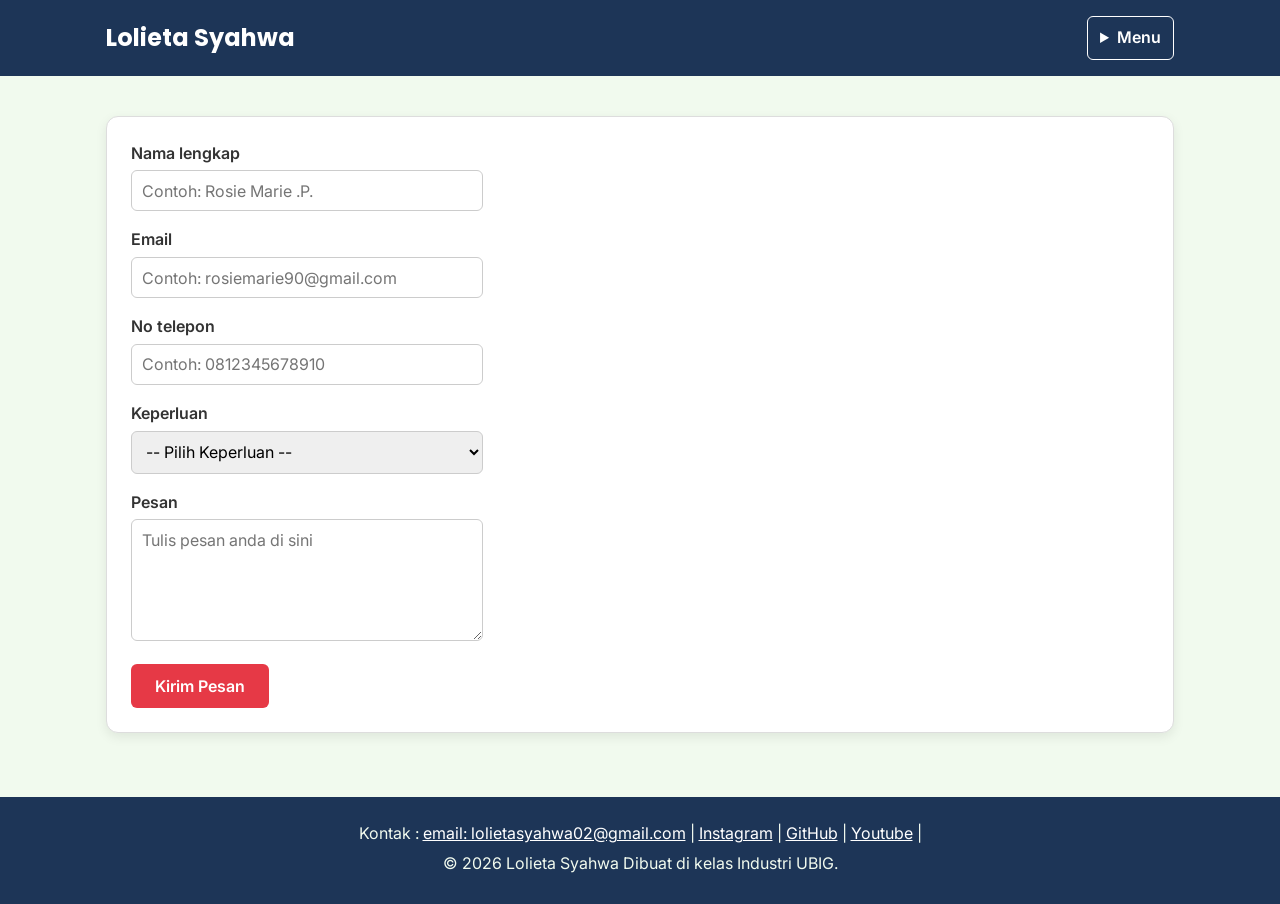
==== kontak.html @ 234e2c66 "feat: LATIHAN-LOLILETA vl" ====
<!DOCTYPE html>
<html lang="en">

<head>
    <meta charset="UTF-8">

    <meta name="viewport" content="width=device-width, initial-
scale=1.0">

    <title>KONTAK | LOLIETA</title>
    <link rel="preconnect" href="https://fonts.googleapis.com">
    <link rel="preconnect" href="https://fonts.gstatic.com" crossorigin>
    <link href="https://fonts.googleapis.com/css2?
family=Inter:wght@400;600&family=Poppins:wght@600;700&display=swap" rel="stylesheet">
    <link rel="stylesheet" href="style.css">


</head>

<body>

    <header>
        <div class="container navbar">
            <h1>Lolieta Syahwa</h1>
            <nav class="menu-laptop">
                <ul>
                    <li><a href="index.html">Beranda</a></li>
                    <li><a href="proyek.html">Proyek</a></li>
                    <li><a href="kontak.html">Kontak</a></li>
                </ul>
            </nav>
            <details class="menu-ponsel">
                <summary>Menu</summary>
                <nav>
                    <ul>
                        <li><a href="index.html">Beranda</a></li>
                        <li><a href="proyek.html">Proyek</a></li>
                        <li><a href="kontak.html">Kontak</a></li>
                    </ul>
                </nav>
            </details>
        </div>
    </header>
    
    <main>
        <div class="container">
            <section class="kartu">

                <p> <label for="nama">Nama lengkap</label><br>
                    <input type="text" id="nama" name="nama" placeholder="Contoh: Rosie Marie .P." required>

                </p>
                <P>

                    <label for="email">Email</label><br>
                    <input type="email" id="email" name="email" placeholder="Contoh: rosiemarie90@gmail.com" required>

                </p>
                <p>

                    <label for="hp">No telepon</label><br>
                    <input type="tel" id="hp" name="hp" placeholder="Contoh: 0812345678910" required>
                </p>

                <label fro="keperluan">Keperluan</label><br>
                <select id="keperluan" name="keperluan" required>
                    <option value=""> -- Pilih Keperluan -- </option>
                    <option value="tanya">Bertanya</option>
                    <option value="kolab">Kolaborasi</option>
                    <option value="saran">Saran</option>
                </select>

                </p>

                <label for="pesan">Pesan</label><br>
                <textarea id="pesan" name="pesan" rows="5" cols="40" placeholder="Tulis pesan anda di sini"
                    required></textarea>

                </p>

                <button type="submit">Kirim Pesan</button>
            </section>
            </form>
        </div>
    </main>

    <footer>
        <p>Kontak :
            <a href="mailto:lolietasyahwa02@gmail.com">email: lolietasyahwa02@gmail.com</a> |
            <a href="https://www.instagram.com/lolietasyh" target="_blank">Instagram</a> |
            <a href="https://github.com/lolietasyahwa-cyber" target="_blank">GitHub</a> |
            <a href="https://youtube.com/@lolietasyh" target="_blank">Youtube</a> |
        </p>
        <p>&copy; 2026 Lolieta Syahwa
            Dibuat di kelas Industri UBIG.</p>
    </footer>
    
</body>

</html>
---- style.css ----
/* Gaya portofolio Lolieta Syahwa 
Palet: #1D3557 (utama), #E63946 (aksen), #F1FAEE (latar)
Huruf: Poppins (judul), Inter (isi)
Tata letak: mobile first, titik ubah 768px (tablet) dan 1024px
(laptop) */

/* 1. Reset */
* {
    box-sizing: border-box;
    margin: 0;
}

img {
    max-width: 100%;
    height: auto;
}

/* 2. Dasar halaman: warna dan huruf */
body {
    font-family: "Inter", Arial, sans-serif;
    font-size: 1rem;
    line-height: 1.6;
    color: #333333;
    background-color: #F1FAEE;
}

h1,
h2,
h3 {
    font-family: "Poppins", Arial, sans-serif;
    color: #1D3557;
    line-height: 1.3;
}

h2 {
    margin-bottom: 0.75rem;
}

p,
ul,
ol {
    margin-bottom: 1rem;
}

a {
    color: #E63946;
}

/* 3. Wadah, header, dan menu */
.container {
    max-width: 1100px;
    margin: 0 auto;
    padding: 0 1rem;
}

header {
    background-color: #1D3557;
    color: #FFFFFF;
    padding: 1rem 0;
}

header h1 {
    color: #FFFFFF;
    font-size: 1.5rem;
}

.navbar {
    display: flex;
    flex-wrap: wrap;
    justify-content: space-between;
    align-items: center;
    gap: 0.5rem;
}

nav ul {
    display: flex;
    gap: 0.25rem;
    padding: 0;
    margin: 0;
    list-style: none;
}

nav a {
    display: inline-block;
    padding: 0.5rem 0.75rem;
    border-radius: 6px;
    color: #FFFFFF;
    font-weight: 600;
    text-decoration: none;
}

/* Tantangan: menu ponsel buka-tutup dengan details */
.menu-laptop {
    display: none;
}

.menu-ponsel summary {
    padding: 0.5rem 0.75rem;
    border: 1px solid #FFFFFF;
    border-radius: 6px;
    font-weight: 600;
    cursor: pointer;
}

.menu-ponsel ul {
    flex-direction: column;
    margin-top: 0.5rem;
}

/* 4. Isi utama, hero, dan kartu */
main {
    padding: 1.5rem 0;
}

.hero {
    display: flex;
    flex-direction: column;
    align-items: center;
    gap: 1.5rem;
    padding: 1rem 0 2rem;
    text-align: center;
}

.hero img {
    border: 4px solid #E63946;
    border-radius: 50%;
}

.hero h2 {
    font-size: 2rem;
}

.tombol {
    display: inline-block;
    padding: 0.75rem 1.5rem;
    border-radius: 6px;
    background-color: #E63946;
    color: #FFFFFF;
    font-weight: 600;
    text-decoration: none;
}

.kartu {
    background-color: #FFFFFF;
    padding: 1rem;
    margin-bottom: 1.5rem;
    border: 1px solid #DDDDDD;
    border-radius: 12px;
    box-shadow: 0 4px 12px rgba(0, 0, 0, 0.08);
}

.daftar-kartu {
    display: flex;
    flex-wrap: wrap;
    gap: 1.5rem;
    margin-bottom: 1.5rem;
}

.daftar-kartu .kartu {
    flex: 1 1 280px;
    margin-bottom: 0;
}

article img {
    border-radius: 8px;
    border: 1px solid #DDDDDD;
}

/* 5. Tabel */
table {
    border-collapse: collapse;
}

caption {
    font-weight: 600;
    text-align: left;
    margin-bottom: 0.5rem;
}

th,
td {
    border: 1px solid #CCCCCC;
    padding: 0.5rem 0.75rem;
    text-align: left;
}

th {
    background-color: #1D3557;
    color: #FFFFFF;
}

/* 7. Footer */
footer {
    background-color: #1D3557;
    color: #F1FAEE;
    text-align: center;

    padding: 1.5rem;
}

footer p {
    margin-bottom: 0.25rem;
}

footer a {
    color: #FFFFFF;
}

/* 6. Form */
label {
    font-weight: 600;
}

input,
select,
textarea {
    width: 100%;
    max-width: 22rem;
    padding: 0.6rem;
    margin-top: 0.25rem;
    border: 1px solid #CCCCCC;
    border-radius: 6px;
    font-family: inherit;
    font-size: 1rem;
}

button {
    padding: 0.75rem 1.5rem;
    border: none;
    border-radius: 6px;
    background-color: #E63946;
    color: #FFFFFF;
    font-family: inherit;
    font-size: 1rem;
    font-weight: 600;
    cursor: pointer;
}

/* 7. Footer */
footer {
    background-color: #1D3557;
    color: #F1FAEE;
    text-align: center;

    padding: 1.5rem;
}

footer p {
    margin-bottom: 0.25rem;
}

footer a {
    color: #FFFFFF;
}

/* 8. Tablet: lebar layar 768px ke atas */
@media (min-width: 768px) {

    .hero {
        flex-direction: row;
        padding: 2rem 0 3rem;
        text-align: left;
    }

    .kartu {
        padding: 1.5rem;
    }
}

/* 9. Laptop: lebar layar 1024px ke atas */
@media (min-width: 1024px) {

    main {
        padding: 2.5rem 0;
    }

    .hero {
        gap: 3rem;
    }

    .hero h2 {
        font-size: 2.75rem;
    }
}
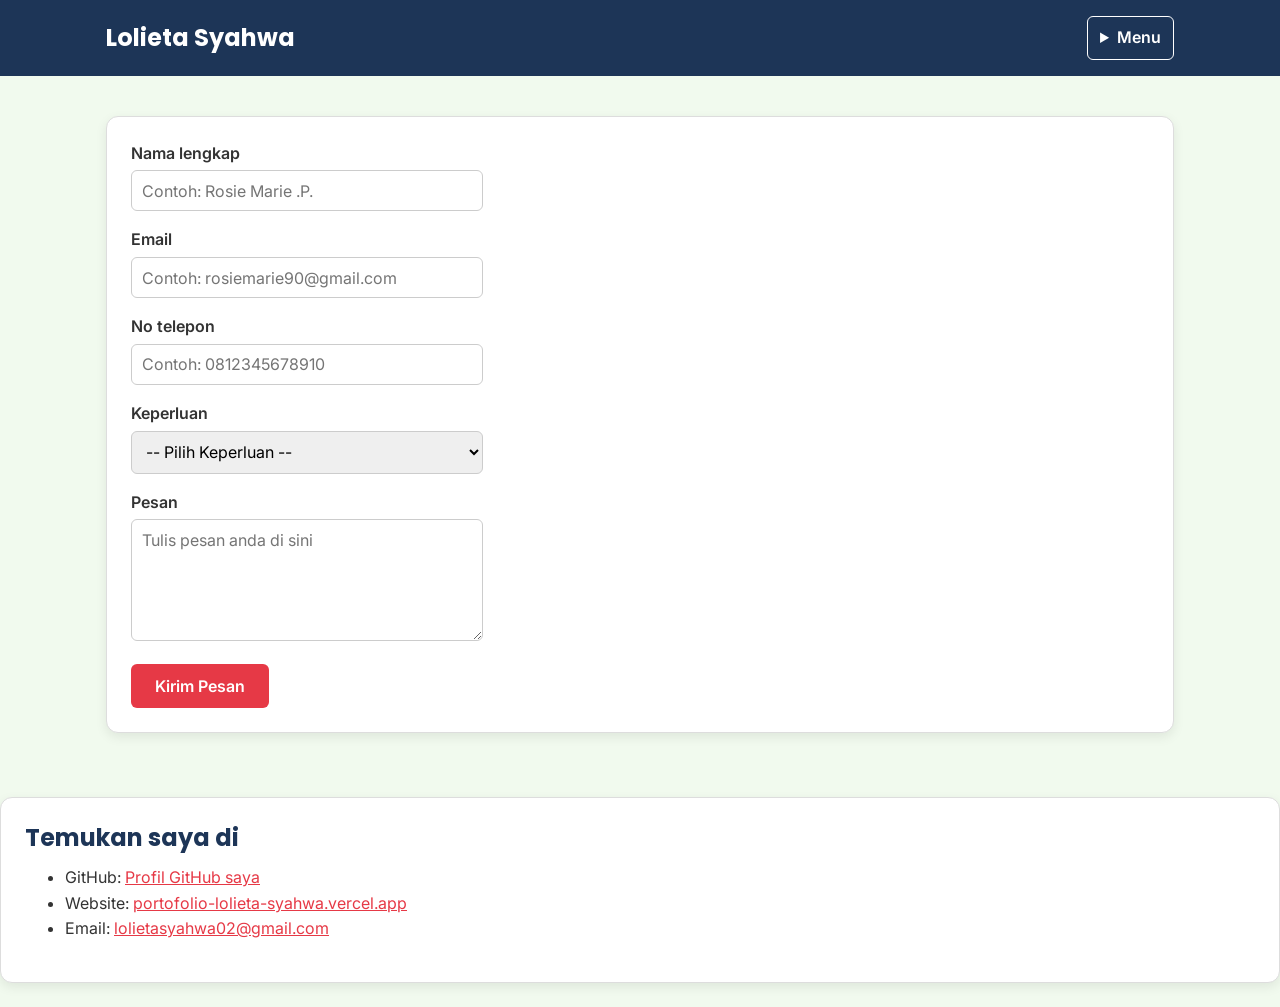
==== commit a44d7ff2: "update: tampilan halaman kontak" ====
--- a/kontak.html
+++ b/kontak.html
@@ -41,7 +41,7 @@
             </details>
         </div>
     </header>
-    
+
     <main>
         <div class="container">
             <section class="kartu">
@@ -84,17 +84,18 @@
         </div>
     </main>
 
-    <footer>
-        <p>Kontak :
-            <a href="mailto:lolietasyahwa02@gmail.com">email: lolietasyahwa02@gmail.com</a> |
-            <a href="https://www.instagram.com/lolietasyh" target="_blank">Instagram</a> |
-            <a href="https://github.com/lolietasyahwa-cyber" target="_blank">GitHub</a> |
-            <a href="https://youtube.com/@lolietasyh" target="_blank">Youtube</a> |
-        </p>
-        <p>&copy; 2026 Lolieta Syahwa
-            Dibuat di kelas Industri UBIG.</p>
-    </footer>
-    
+        <section class="kartu">
+                <h2>Temukan saya di</h2>
+                <ul>
+                    <li>GitHub: <a href="https://github.com/lolietasyahwa02-cyber" target="_blank">Profil GitHub
+                            saya</a></li>
+                    <li>Website: <a
+                            href="https://portofolio-lolieta-syahwa.vercel.app">portofolio-lolieta-syahwa.vercel.app</a>
+                    </li>
+                    <li>Email: <a href="mailto:lolietasyahwa02@gmail.com">lolietasyahwa02@gmail.com</a></li>
+                </ul>
+        </section>
+        
 </body>
 
 </html>
